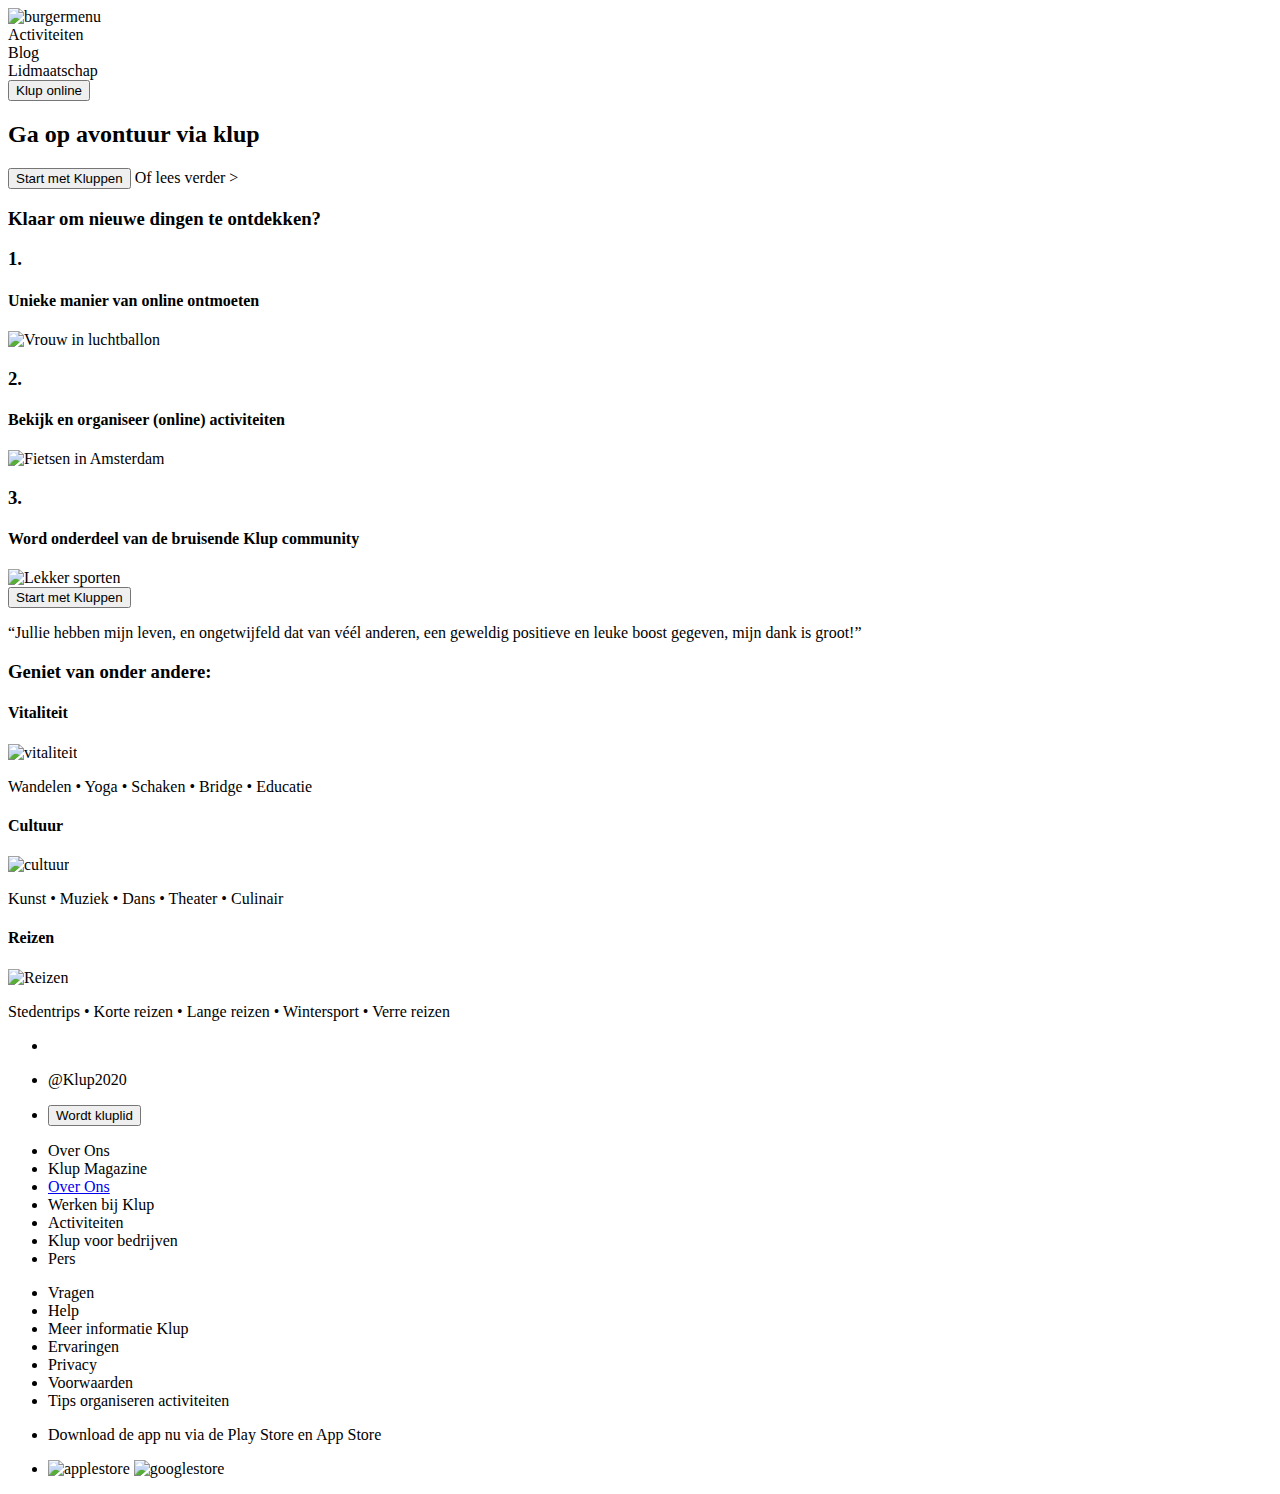
==== index.html @ d998ba24 "Add files via upload" ====
<!doctype html>
<html lang="nl">
	
<head>
	<meta charset="UTF-8">
	<meta name="author" content="Renske Steenbrink">
	<meta name="viewport" content="width=device-width, initial-scale=1">
	
	<title>Klup</title>
	
	<link href="styles/style.css" rel="stylesheet">
     <link href="https://fonts.googleapis.com/css?family=Open+Sans" rel="stylesheet" type="text/css">
</head>

<body class="html"> 

    <!-- NAVIGATIEBALK -->
    <header> 
        <nav>
            <a><img src="images/ICONS/clear-24px.svg" alt="burgermenu"></a>
            <div>
                <li><a> Activiteiten</a></li>
                <li><a> Blog</a></li>
                <li><a> Lidmaatschap</a></li>
            </div>
            <li><a href="aanmelden.html"><button> Klup online</button></a></li>
        </nav>
    </header>

<main>
    <!-- LANDINGS SECTION -->
    <section>
        <h2>Ga op avontuur via klup</h2>
        <button>Start met Kluppen</button>
        <a>Of lees verder ></a>
    </section>

    <!-- ONTDEK SECTION -->
    <section>
        <h3> Klaar om nieuwe dingen te ontdekken? </h3>
        <div>
            <article>
                <h3>1.</h3>
                <h4>Unieke manier van online ontmoeten</h4>
                <img src="images/vrouw%20in%20luchtballon.jpg" alt="Vrouw in luchtballon">
            </article>
            <article>
                <h3>2.</h3>
                <h4>Bekijk en organiseer (online) activiteiten</h4>
                <img src="images/Fietsen%20in%20Amsterdam.jpg" alt="Fietsen in Amsterdam">
            </article>
            <article>
                <h3>3.</h3>
                <h4>Word onderdeel van de bruisende Klup community</h4>
                <img src="images/Lekker%20sporten.jpg" alt="Lekker sporten">
            </article>
        </div>
        <button class="Blauweknop">Start met Kluppen</button>
    </section>
    
    <!-- DE QUOTE SECTION -->
    <section>
        <div> 
         <p>“Jullie hebben mijn leven, en ongetwijfeld dat van véél anderen, een geweldig positieve en leuke boost gegeven, mijn dank is groot!”</p>
        </div>
    </section>  
    
    <!-- WAT BIEDT KLUP SECTION -->
    <section>
        <h3>Geniet van onder andere:</h3>
        <div>
            <article>
                <h4>Vitaliteit</h4>
                <img src="images/Kernwaarden/Vitaliteit.jpg" alt="vitaliteit">
                <p>Wandelen • Yoga • Schaken • Bridge • Educatie</p>
            </article>
            <article>
                <h4>Cultuur</h4>
                <img src="images/Kernwaarden/Cultuur.jpg" alt="cultuur">
                <p>Kunst • Muziek • Dans • Theater • Culinair</p>
            </article>
            <article>
                <h4>Reizen</h4>
                <img src="images/Kernwaarden/Reizen.jpg" alt="Reizen">
                <p>Stedentrips • Korte reizen • Lange reizen • Wintersport • Verre reizen</p>
            </article>
        </div>
    </section>
</main>
    
    <!-- FOOTER -->
    <footer>
        <div>
            <ul>
                <li class="logo">
                </li>
                <li>
                    <p>@Klup2020</p>
                </li>
                <li>
                    <button >Wordt kluplid</button>
                </li>
            </ul>
            <ul>
                <li>
                    <a>Over Ons</a>
                </li>
                <li>
                    <a>Klup Magazine</a>
                </li>
                <li>
                    <a href="overons.html">Over Ons</a>
                </li>
                <li>
                    <a>Werken bij Klup</a>
                </li>
                <li>
                    <a>Activiteiten</a>
                </li>
                <li>
                    <a>Klup voor bedrijven</a>
                </li>
                <li>
                    <a>Pers</a>
                </li>
            </ul>
            <ul>
                <li>
                    <a>Vragen</a>
                </li>
                <li>
                    <a>Help</a>
                </li>
                <li>
                    <a>Meer informatie Klup</a>
                </li>
                <li>
                    <a>Ervaringen</a>
                </li>
                <li>
                    <a>Privacy</a>
                </li>
                <li>
                    <a>Voorwaarden</a>
                </li>
                <li>
                    <a>Tips organiseren activiteiten</a>
                </li>
            </ul>
            <ul>
                <li>
                    <p>Download de app nu via de Play Store en App Store</p>
                </li>
                <li>
                    <img src="images/Footer/apple.svg" alt="applestore">
                    <img src="images/Footer/Google.png" alt="googlestore">
                </li>
            </ul>
        </div>
    </footer>
    <script src="scripts/script.js"></script>
</body>
	
</html>
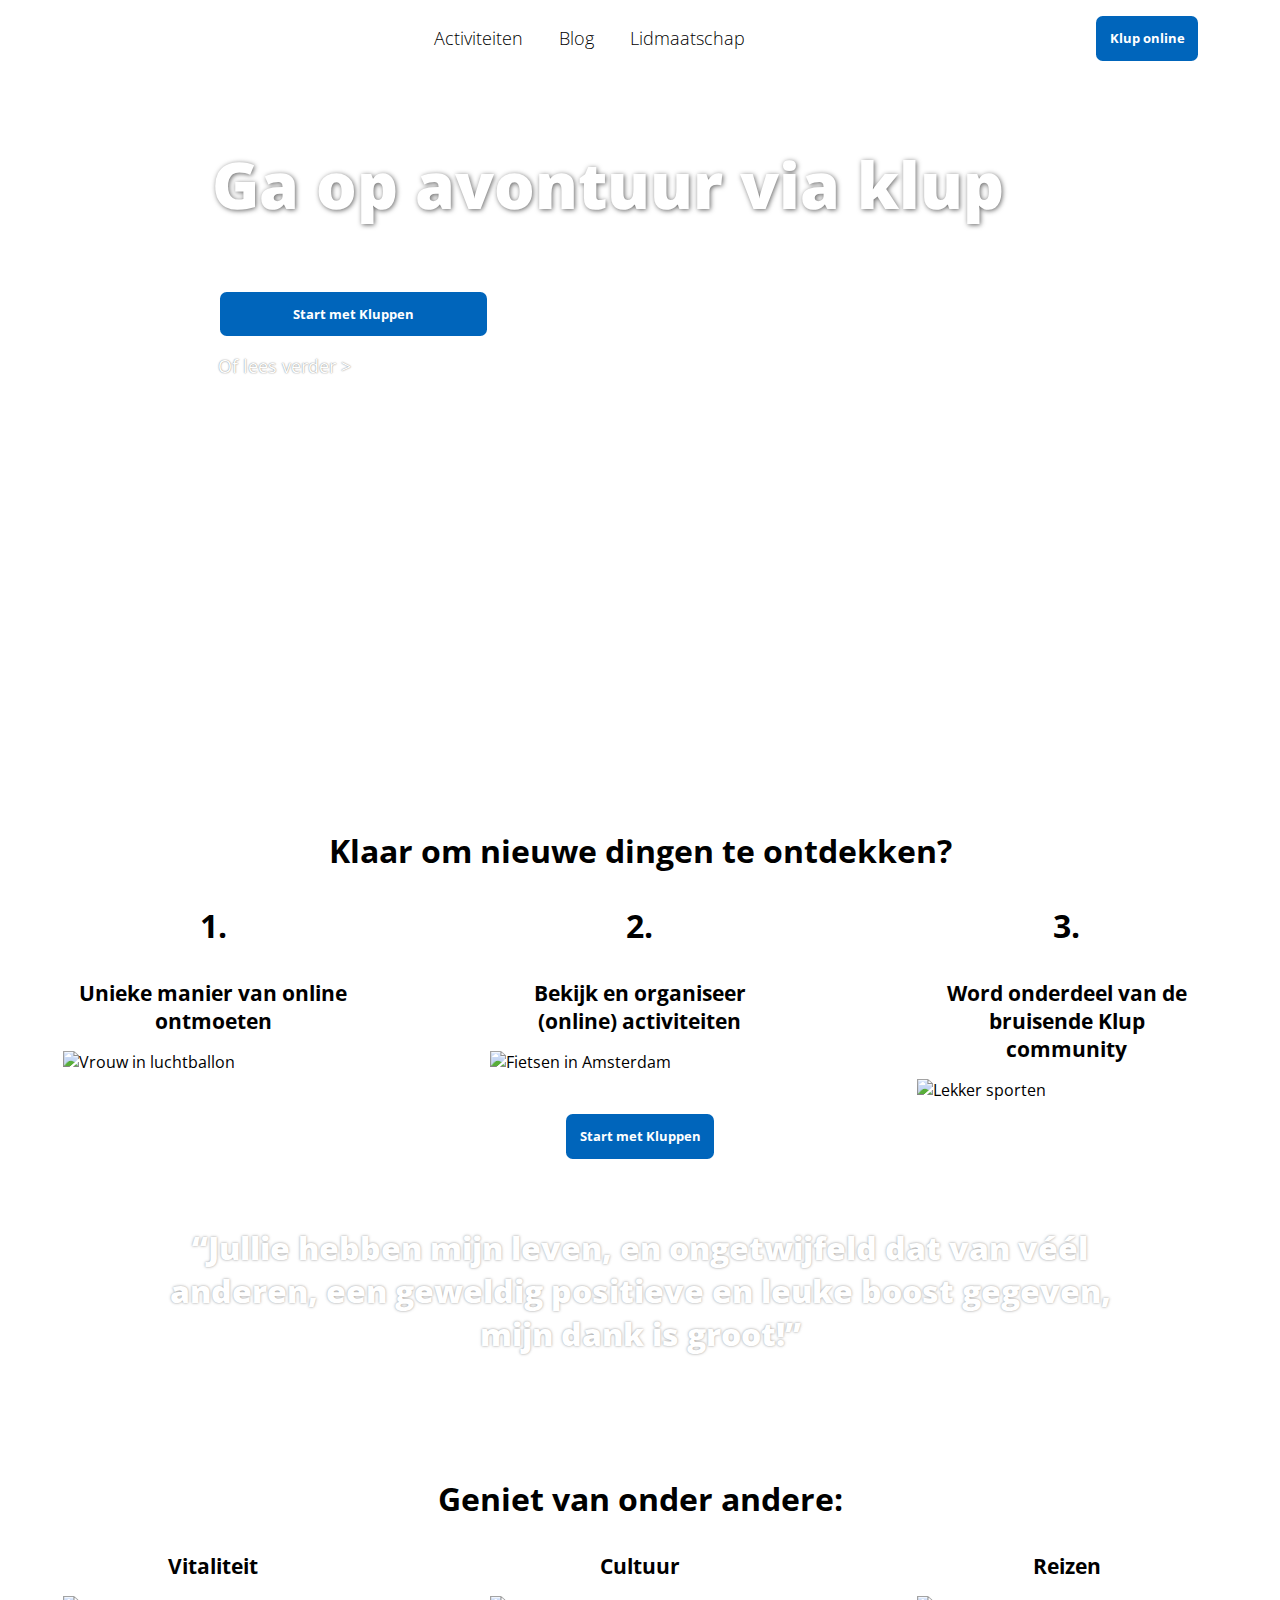
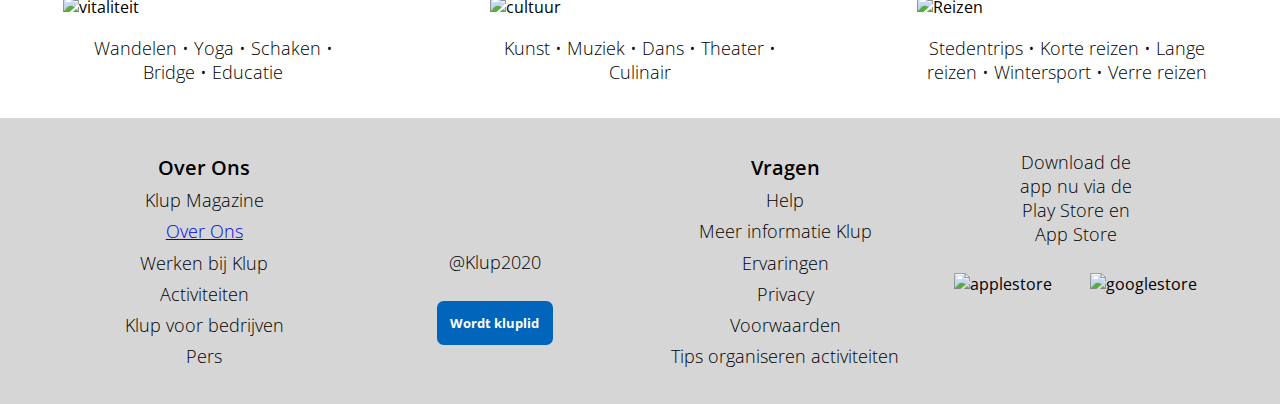
==== commit 13dadf0f: "Add files via upload" ====
--- a/index.html
+++ b/index.html
@@ -17,7 +17,7 @@
     <!-- NAVIGATIEBALK -->
     <header> 
         <nav>
-            <a><img src="images/ICONS/clear-24px.svg" alt="burgermenu"></a>
+            <a href="javascript:void(0)"><img src="images/ICONS/menu-24px.svg" alt="burgermenu"></a>
             <div>
                 <li><a> Activiteiten</a></li>
                 <li><a> Blog</a></li>
--- a/styles/style.css
+++ b/styles/style.css
@@ -0,0 +1,757 @@
+/* CSS Document */
+*, *::after, *::before {
+  box-sizing:border-box; 
+  font-family: -apple-system, BlinkMacSystemFont, 'Segoe UI', Roboto, Oxygen, Ubuntu, Cantarell, 'Open Sans', 'Helvetica Neue', sans-serif;
+}
+
+body {
+  margin: 0 auto;
+}
+
+section {
+  margin: 1rem 0;
+}
+/*******************************/
+/* LAYOUT VAN DE NAVIGATIEBALK */
+/*******************************/
+
+
+
+@media (max-width: 545px) {
+  
+  header nav{
+    position: fixed;
+    top:0 ;
+    width: 100%;
+    text-align: center;
+    transform: translateX(0%); /* dit moet nog -100 worden, maar dan zie ik niets */
+  }
+
+  .showMenu {
+    background-color: #0065bb;
+    position: fixed;
+    top:0 ;
+    width: 100%;
+    height: 100vh;
+    text-align: center;
+  }
+
+  .showMenu li {
+    display: block;
+  }
+
+  header li a {
+    color: white;
+    font-size: 2em;
+    text-transform: uppercase;
+    font-weight: 400;
+  }
+
+  header li {
+    margin: 5em auto;
+    display: none;
+  }
+
+  header button:nth-child(1){
+    background-color: #ffb413;
+    color: #000000;
+    width: 50%;
+    height: 3em;
+    font-size: 0.7em;
+    box-shadow: #181818c0 0.1em 0.1em;
+  }
+
+  header>nav>a {
+    position: absolute;
+    padding: 1em;
+    top: 0;
+    right: 0;
+    width: 4em;
+  }
+
+  header>nav>a:focus {
+    background: none;
+  }
+  
+  header a img {
+    width: 2em;
+  }
+}
+
+@media (min-width: 545px) {
+
+  header nav {
+    display: flex;
+    align-items: center;
+    justify-content: space-between; 
+    max-width: 90%;
+    margin: 1em auto;
+  }
+
+  header nav div {
+    display: flex; /* Zet de navigatie elementen naast elkaar */
+    margin: auto; /* Zorgt ervoor dat er ruimte om deze elementen komt, waardoor de blauwe button naar rechts verschuift */
+  }
+  
+  header nav li {
+    position: relative; 
+    font-size: 1em;
+    font-weight: 500;
+  }
+
+  header nav img {
+    display: none;
+  }
+
+  header button {
+    background-color: #0065bb;
+    padding: 1.1em;
+    border-radius: .5em;
+    border: none;
+    padding: 1em;
+
+    color: white;
+    font-weight: 700;
+    text-align: center;
+    text-decoration: none;
+  }
+}
+
+/**********************/
+/* LAYOUT VAN BUTTONS */
+/**********************/
+.html button {
+  background-color: #0065bb;
+  padding: 1.1em;
+  border-radius: .5em;
+  border: none;
+  padding: 1em;
+
+  color: white;
+  font-weight: 700;
+  text-align: center;
+  text-decoration: none;
+}
+
+.overOns button {
+  margin-left: 10vw;
+  background-color: transparent;
+  padding: 1.1em;
+  border-radius: .5em;
+  border: .2em solid #0065bb;
+
+  color: #0065bb;
+  font-weight: 700;
+  text-align: center;
+  text-decoration: none;
+}
+
+
+.html section article {
+  width: 100vw;
+}
+
+@keyframes buttons {
+  0% {
+    transform: scale(1);
+  }
+  
+  100% {
+    transform: scale(1.05);
+    background: #ffb413;
+  }
+}
+button:hover { 
+  animation-name:buttons;
+  animation-duration: 0.5s;
+  animation-direction: alternate;
+  animation-fill-mode: forwards;
+}
+/*****************/
+/* ALGEMENE TEXT */
+/*****************/
+
+h2 {
+  font-size: 3em;
+  font-weight: 900;
+}
+
+h3 {
+  font-size: 2em;
+  font-weight: 700;
+  padding: 2rem;
+  margin: 0;
+  text-align: center;
+}
+
+h4 {
+  font-size: 1.3em;
+  font-weight: 700;
+  padding: .5rem; /* Gebruik hier rem i.p.v. em. https://css-tricks.com/confused-rem-em/. Rem is overal hetzelfde, em niet. Waardoor de namen van de teamleden niet goed aligned waren */
+
+}
+
+h5 {
+  font-size: 1em;
+  font-weight: 600;
+  padding: 1rem;
+
+}
+
+p {
+  font-size: 18px;
+  font-weight: 300;
+  Padding: 1em;
+  }
+
+a {
+    font-size: 18px;
+    font-weight: 300;
+    padding: 1em;
+}
+
+li {
+  list-style: none;
+}
+
+/******************/
+/*Toegankelijkheid*/
+/******************/
+
+a:hover {
+  font-weight: 900;
+}
+
+a:focus {
+  background-color: #ffd16d;
+  text-decoration: underline;
+}
+
+a:visited {
+  color: #ffb413;
+}
+
+a:active {
+  color: crimson;
+  text-decoration: underline;
+}
+/********************/
+/* LANDINGS SECTION */
+/********************/
+
+.html section:first-of-type {
+  background-image: url("../images/IndeBallon.png");
+  background-size: cover;
+  height: 80vh;
+  width: 100%; 
+  padding-left: 20px; 
+  background-position: center;
+  background-repeat: no-repeat;
+  height: 80vh;
+}
+.html section:nth-child(1) {
+  display: flex;
+  flex-direction: column;
+}
+
+.html h2:first-of-type {
+  color: white;
+  text-shadow: .009em .009em .08em #666666;
+  margin: 0 1em;
+  margin-top: 1em;
+}
+
+button:nth-child(2){
+  max-width: 20em;
+  margin: 01em 3em;
+}
+
+section a:first-of-type {
+  padding: 1em;
+  color: white;
+  font-weight: 400;
+  text-shadow: .009em .009em .08em #666666;
+}
+
+@media (min-width: 415px) {
+  .html section:nth-child(1) h2 {
+    font-size: 4em;
+    margin: 0 1em;
+    margin-top: 1em;
+  } 
+
+  .html section:nth-child(1) button {
+    margin: 1em 5em;
+  }
+  .html section:nth-child(1) a {
+    margin: 0 3em;
+  }
+}
+@media (min-width: 1080px) {
+  .html section:nth-child(1) h2 {
+    font-size: 4em;
+    padding: 1em;
+    margin: 0 2em;
+  } 
+  .html section:nth-child(1) button {
+    margin: 0 15em;
+  }
+  .html section:nth-child(1) a {
+    margin: 0 10em;
+  }
+}
+/***********************************/
+/* ONTDEK + WAT BIEDT KLUP SECTION */
+/***********************************/
+
+.html section div {
+  display: flex;
+  justify-content: space-around;
+  flex-wrap: wrap;
+}
+
+.html article img {
+  margin: auto;
+  display: flex;
+  width: 100%;
+}
+
+.html section article {
+  Width: 90%;
+}
+
+section div article h4,h3,p {
+  text-align: center;
+  margin: 0;
+  padding: 1rem;
+}
+
+.html button:nth-child(3) {
+  display: block; 
+  margin: 1em/*Boven en onder 1em*/ auto/*links en rechts evenveel, dus in het midden*/;
+}
+
+/*Boven mobiel*/
+@media (min-width: 600px){
+  .html article {
+    max-width: 200px;
+  }
+
+  .html section:nth-child(4) p {
+    width: 100%;
+    text-align: center;
+  }
+}
+
+@media (min-width: 900px){
+  .html article {
+    max-width: 300px;
+  }
+}
+
+  .html section article {
+    width: 100vw;
+  }
+ 
+  @keyframes ontdek {
+    0% {
+      transform: scale(1);
+    }
+    
+    100% {
+      transform: scale(1.1);
+      
+    }
+  }
+  .html article:hover { 
+    animation-name: ontdek;
+    animation-duration: 1s;
+    animation-direction: alternate;
+    animation-iteration-count: 2;
+  }
+
+
+
+
+/*****************/
+/* QUOTE SECTION */
+/*****************/
+
+.html section:nth-child(3) { 
+  background-image: url("../images/Ebikes.JPG");
+  background-size: cover;
+  height: 30vh;
+  background-position: center;
+  opacity: .7;
+} 
+
+.html section:nth-child(3) p{
+    text-align: center;
+    color: #ffffff;
+    text-shadow: .009em .009em .08em #666666;
+    font-size: 1em;
+    font-weight: 800;
+    margin: 2em auto;
+    
+}
+
+@media (min-width: 415px) {
+  .html section:nth-child(3) p{
+    text-align: center;
+    color: #ffffff;
+    text-shadow: .009em .009em .08em #666666;
+    font-size: 2em;
+    font-weight: 800;
+    width: 80%;
+    margin: 1.1em auto;  
+  } 
+}
+/* -----------------------------*/
+/*HIER BEGINT DE OVER ONS PAGINA*/
+/*------------------------------*/
+
+/*************************/
+/* WIJ ZIJN KLUP SECTION */
+/*************************/
+
+.overOns section:nth-child(1) {
+  background-image: url(https://kluppen.nl/wp-content/uploads/2020/09/Klup-Team-Over-Ons.png.jpg);
+  background-size: cover;
+  background-position: center;
+  height: 70vh;
+}
+
+.overOns section:nth-child(1) h2 {
+  color: #ffffff;
+  font-size: 3em;
+  padding: 1em;
+  margin: auto 1em
+}
+
+.overOns section:nth-child(1) button  {
+  border: .2em solid #ffffff;
+  color: white;
+  margin: auto 7em;
+}
+
+@media (min-width: 415px) {
+  .overOns section:nth-child(1) h2 {
+    font-size: 4em;
+    margin: auto 1em;
+  } 
+
+  .overOns section:nth-child(1) button  {
+    margin: auto 10em;
+  }
+}
+@media (min-width: 1080px) {
+  .overOns section:nth-child(1) h2 {
+    font-size: 5em;
+    padding: 1em;
+    margin: auto 2em;
+  } 
+
+  .overOns section:nth-child(1) button {
+    margin: auto 18em;
+  }
+}
+
+
+
+/***********************/
+/* KLUPVERHAAL SECTION */
+/***********************/
+
+@media (min-width: 415px) {
+  .overOns section:nth-child(2) {
+    display: flex;
+    flex-direction: column;
+    flex-wrap: wrap;
+  } 
+}
+
+@media (min-width: 850px) {
+  .overOns section:nth-child(2) {
+    max-width: 70%;
+    margin: 4em auto;
+  }
+}
+/******************************/
+/* MAGAZINE&VERBINDEN SECTION */
+/******************************/
+.overOns section:nth-child(3) article {
+  text-align: center;
+  margin: 0;
+}
+.overOns section:nth-child(3) article h4,p {
+  margin: 0.1em auto;
+  padding: .5em;
+}
+.overOns section:nth-child(3) img {
+  max-width: 100%;
+  height: 300px;
+  object-fit: cover;
+}
+
+@media (min-width: 415px) {
+  .overOns section:nth-child(3) {
+    display: flex;
+    max-width: 90%;
+    margin: 2em auto;
+  }
+  .overOns section:nth-child(3) article {
+    margin: auto 1em;
+  }
+  /* hier moet de img nog dezelfde grote worden, hoe doe je dat? */ 
+}
+
+@media (min-width: 1080px) {
+  .overOns section:nth-child(3) {
+    max-width: 80%;
+    margin: 4em auto;
+  }
+  .overOns section:nth-child(3) article p {
+    width: 100%;
+  }
+}
+/*****************/
+/* SOCIALE DROOM */
+/*****************/
+
+.overOns main div{
+  background-color: #ffb413;
+  padding: 4em;
+}
+
+.overOns div h3 {
+  text-align: center;
+}
+
+.overOns div button {
+  display: block;
+  margin: auto;
+  border: .2em solid #000000;
+  color: black;
+}
+
+/*********************/
+/* TEAMLEDEN SECTION */
+/*********************/
+.overOns section:nth-child(5) article{
+  text-align: center;
+  margin: 1em auto;
+  width: 90%;
+}
+.overOns section:nth-child(5) img {
+  border-radius: 50%;
+  }
+.overOns section:nth-child(5) h4,h5 {
+  margin: 0
+}
+
+@media (min-width: 580px) {
+  .overOns section:nth-child(5) {
+    display: grid;
+    width: 90%;
+    margin: 0 auto;
+    grid-template-columns: repeat(2, 1fr);
+    grid-gap: 20px;
+  }
+}
+
+@media (min-width: 1080px) {
+  .overOns section:nth-child(5) {
+    width: 80%;
+  }
+  .overOns section:nth-child(5) article p {
+    width: 100%;
+  }
+}
+
+/***********/
+/*AANMELDEN*/
+/***********/
+.aanmelden {
+  display:flex;
+  background-image: url('../images/Ebikes.JPG');
+  background-size: cover;
+  background-repeat: no-repeat;
+  height: 100vh;
+  background-position: center;
+
+  text-align: center;
+}
+
+.aanmelden form {
+  margin: auto;
+  max-width: 80%;
+  background-color: RGB(0, 101, 184, 0.8);
+  padding: 1em;
+  border-radius: .5em;
+}
+
+@media (min-width: 690px) {
+  .aanmelden form {
+  max-width: 50%;
+  }
+}
+
+.aanmelden h2, label {
+  color: white;
+  margin: 0.1em auto;
+  max-width: 90%;
+}
+
+.aanmelden p {
+  color: white; /* moest los, anders wat de footer ook ineens wit*/
+}
+
+.aanmelden input {
+  border-radius: .5em;
+  border-style: none;
+  height: 3.5em;
+  width: 90%;
+  margin: .5em;
+  padding: 1em;
+}
+
+input[type="password"] { 
+  background-image: url('../images/Aanmelden/visibility_off-24px.svg');
+  background-repeat: no-repeat;
+  background-size: 1.25em auto;
+  background-position: 90% center;
+}
+
+.aanmelden input:last-of-type {
+  width: 50%;
+  margin:2em;
+  height: 4em;
+  background-color: #ffb413;
+  font-weight: 700;
+}
+
+@media (min-width: 1080px) {
+  .aanmelden input {
+    width: 60%;
+    padding: 1em;
+  }
+  .aanmelden h2, p, label{
+    width: 60%;
+    margin: 0.5em auto;
+  }
+}
+
+/* TOEGANKELIJKHEID OP AANMELDEN.HTML */
+
+input:hover {
+  background-color: #ffd16d;
+}
+
+input:focus {
+  background-color: white;
+  caret-color: crimson;
+}
+/******************/
+/* FOOTER SECTION */
+/******************/
+
+footer {
+  background-color: #d6d6d6;
+  padding-top: 1em; padding-bottom: 1em;
+}
+
+/* waarom is hij er wel op tablet en desktop, maar niet op mobiel. 
+waarom is uberhaupt mijn hele footer stom aan het doen op mobiel*/
+.logo {
+  background-image:url("../images/Footer/Klup_Logo_Tekst_Vierkant.png");
+  background-size: cover;
+  height: 100px;
+  width: 100px;
+  margin: 0 auto;
+}
+
+footer div ul {
+  display: flex;
+  flex-direction: column;
+  padding-left: 0;
+}
+
+footer div ul li p:first-child {
+  margin: 0;
+  padding-top: 0;
+}
+
+footer button {
+  background-color: #0065bb;
+  padding: 1.1em;
+  border-radius: .5em;
+  border: none;
+
+  color: white;
+  font-weight: 700;
+  text-align: center;
+  text-decoration: none;
+}
+
+footer div ul li {
+  display: flex;
+  justify-content: space-around;
+  flex-wrap: wrap;
+  
+}
+
+footer div ul li:nth-child(1) a{ 
+  font-weight: 600;
+  font-size: 20px;
+}
+
+footer div ul li a {
+  padding: .2em;
+}
+
+footer div ul li p {
+  padding: 1.5em;
+  text-align: center;
+
+}
+
+footer ul {
+  background-color: bebebe;
+}
+
+/* Tablet */
+@media (min-width: 415px) {
+  footer div {
+    display: grid;
+    margin: 0 auto;
+    grid-template-columns: 1fr 1fr 1fr;
+    grid-gap: 10px;
+  }
+  /* Even wat volgordes veranderen want dat is mooier*/
+  footer div ul:nth-child(1) { 
+    order: 2;
+  }
+  footer div ul:nth-child(2) { 
+    order: 1;
+  }
+  footer div ul:nth-child(3) { 
+    order: 3;
+  }
+  footer div ul:nth-child(4) { 
+    order: 4;
+    grid-column: span 3;
+  }
+}
+
+/* LAPTOP */
+@media (min-width: 1080px) {
+  footer div{
+    display: grid;
+    width: 90%;
+    grid-template-columns: 1fr 1fr 1fr 1fr; /* normaal stond hier nog 1fr*/
+    grid-gap: 10px;
+  }
+  footer div ul:nth-child(4) {
+    grid-column: auto;
+  }
+}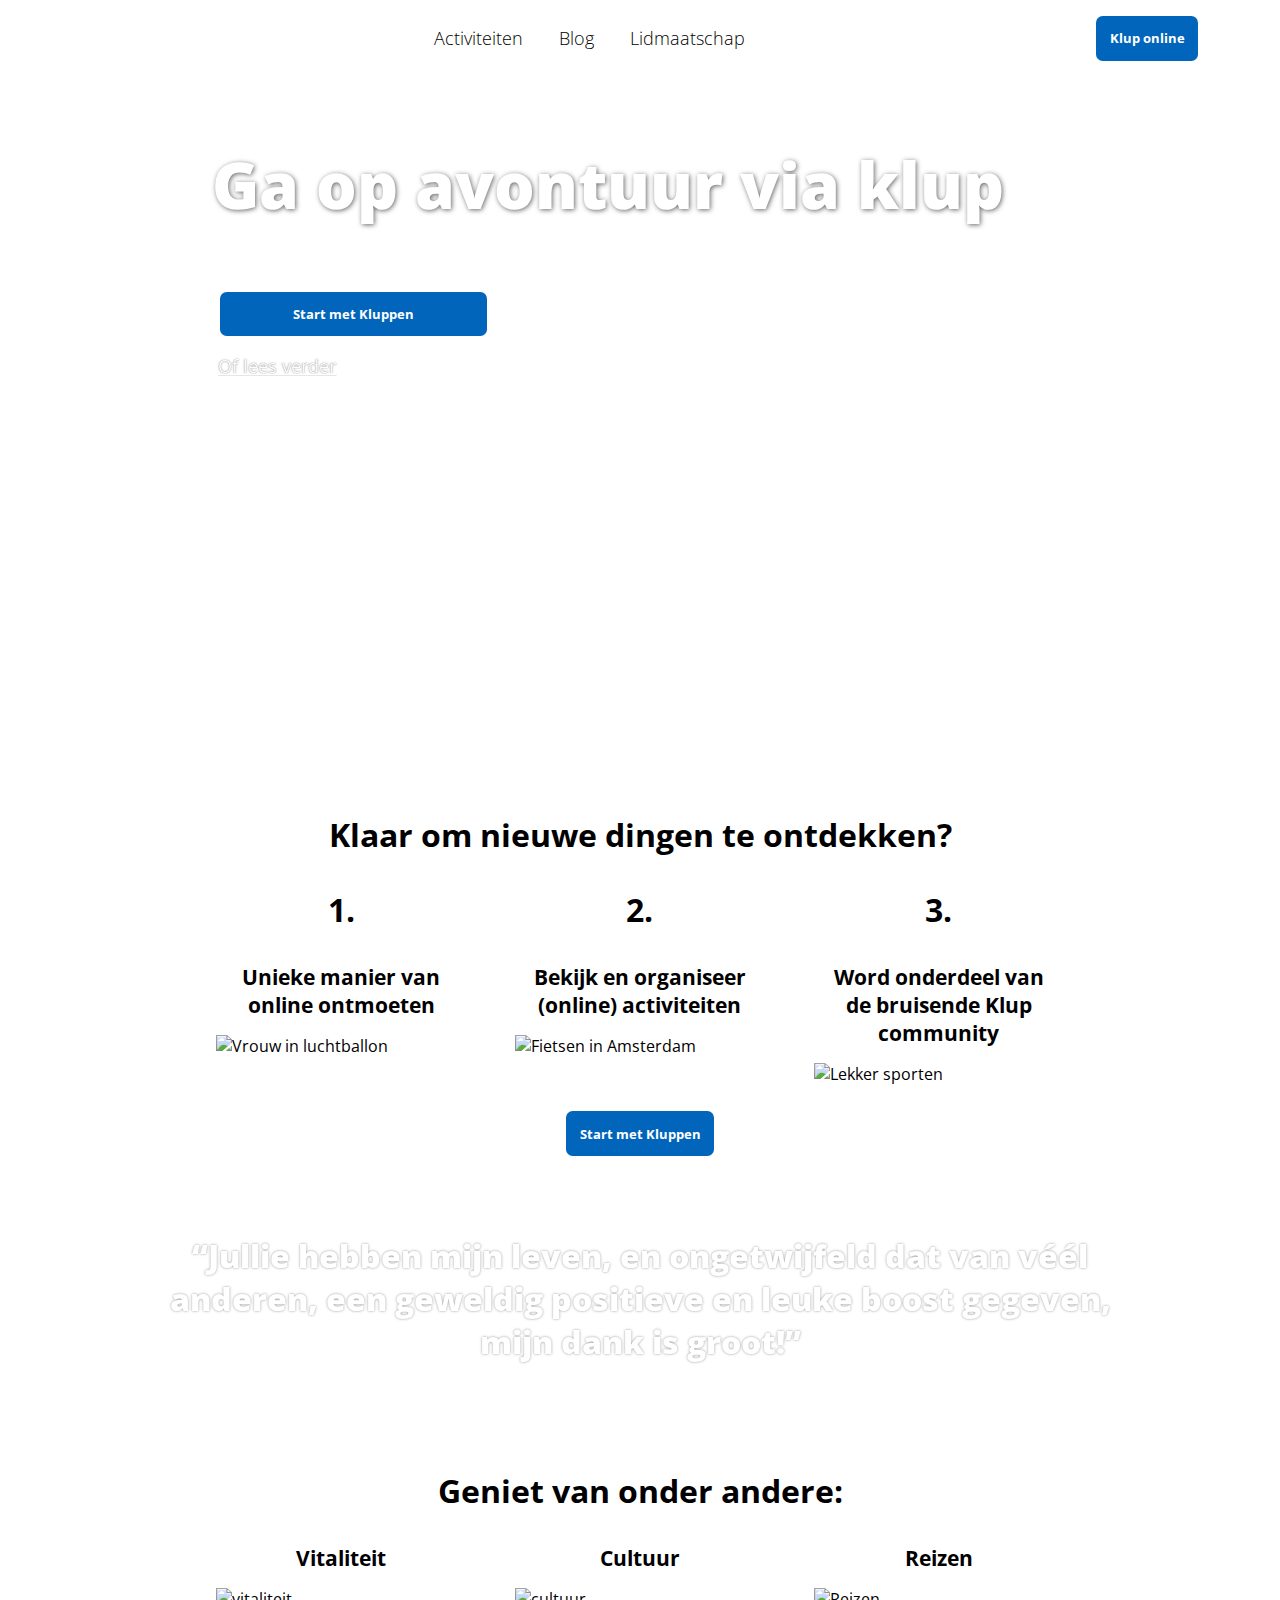
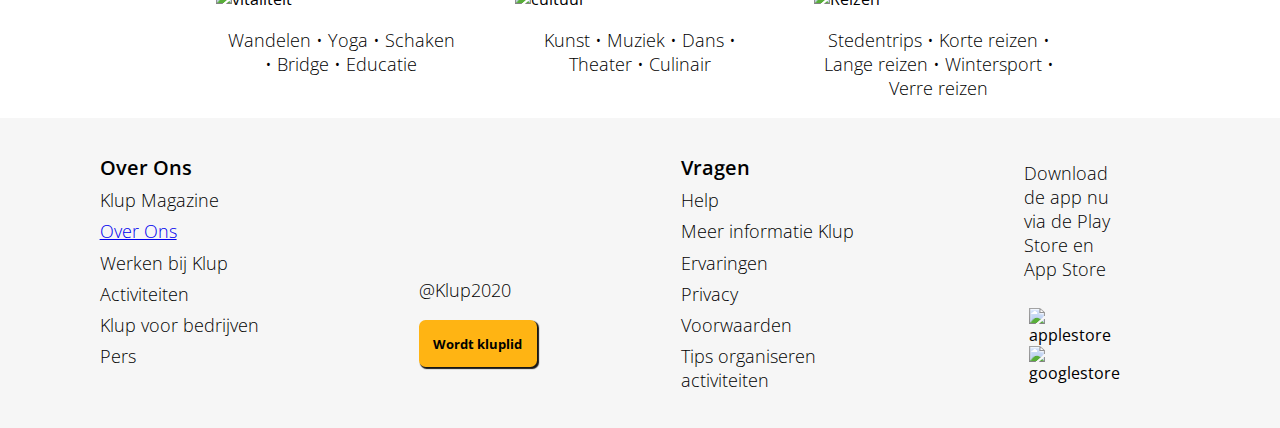
==== commit 5b8fa162: "Add files via upload" ====
--- a/index.html
+++ b/index.html
@@ -32,11 +32,11 @@
     <section>
         <h2>Ga op avontuur via klup</h2>
         <button>Start met Kluppen</button>
-        <a>Of lees verder ></a>
+        <a href="#naarSectie2">Of lees verder</a>
     </section>
 
     <!-- ONTDEK SECTION -->
-    <section>
+    <section id="naarSectie2">
         <h3> Klaar om nieuwe dingen te ontdekken? </h3>
         <div>
             <article>
--- a/styles/style.css
+++ b/styles/style.css
@@ -8,9 +8,7 @@
   margin: 0 auto;
 }
 
-section {
-  margin: 1rem 0;
-}
+
 /*******************************/
 /* LAYOUT VAN DE NAVIGATIEBALK */
 /*******************************/
@@ -55,7 +53,6 @@
   header button:nth-child(1){
     background-color: #ffb413;
     color: #000000;
-    width: 50%;
     height: 3em;
     font-size: 0.7em;
     box-shadow: #181818c0 0.1em 0.1em;
@@ -131,6 +128,7 @@
   font-weight: 700;
   text-align: center;
   text-decoration: none;
+  cursor: pointer;
 }
 
 .overOns button {
@@ -144,12 +142,9 @@
   font-weight: 700;
   text-align: center;
   text-decoration: none;
-}
-
-
-.html section article {
-  width: 100vw;
-}
+  cursor: pointer;
+}
+
 
 @keyframes buttons {
   0% {
@@ -159,6 +154,7 @@
   100% {
     transform: scale(1.05);
     background: #ffb413;
+    color: #000000;
   }
 }
 button:hover { 
@@ -239,7 +235,7 @@
 /* LANDINGS SECTION */
 /********************/
 
-.html section:first-of-type {
+.html section:nth-child(1) {
   background-image: url("../images/IndeBallon.png");
   background-size: cover;
   height: 80vh;
@@ -303,7 +299,9 @@
 /***********************************/
 /* ONTDEK + WAT BIEDT KLUP SECTION */
 /***********************************/
-
+.html section:nth-child(2),section:nth-child(4) {
+  margin: 2em;
+}
 .html section div {
   display: flex;
   justify-content: space-around;
@@ -328,7 +326,13 @@
 
 .html button:nth-child(3) {
   display: block; 
-  margin: 1em/*Boven en onder 1em*/ auto/*links en rechts evenveel, dus in het midden*/;
+  margin: 2em/*Boven en onder 1em*/ auto/*links en rechts evenveel, dus in het midden*/;
+}
+
+@media (max-width: 599px) {
+  .html article {
+    max-width: 80%;
+  }
 }
 
 /*Boven mobiel*/
@@ -345,13 +349,19 @@
 
 @media (min-width: 900px){
   .html article {
-    max-width: 300px;
-  }
-}
-
+    max-width: 250px;
+  }
   .html section article {
     width: 100vw;
   }
+}
+@media (min-width: 1150px){
+  .html section:nth-child(2),section:nth-child(4) {
+    max-width: 70%;
+    margin: auto;
+  }
+}
+  
  
   @keyframes ontdek {
     0% {
@@ -400,11 +410,17 @@
     text-align: center;
     color: #ffffff;
     text-shadow: .009em .009em .08em #666666;
-    font-size: 2em;
+    font-size: 1.5em;
     font-weight: 800;
     width: 80%;
     margin: 1.1em auto;  
   } 
+}
+
+@media (min-width: 910px) {
+  .html section:nth-child(3) p {
+    font-size: 2em;
+  }
 }
 /* -----------------------------*/
 /*HIER BEGINT DE OVER ONS PAGINA*/
@@ -425,13 +441,14 @@
   color: #ffffff;
   font-size: 3em;
   padding: 1em;
-  margin: auto 1em
+  margin: auto;
+  text-shadow: .009em .009em .08em #161616;
 }
 
 .overOns section:nth-child(1) button  {
   border: .2em solid #ffffff;
   color: white;
-  margin: auto 7em;
+  box-shadow: .09em .09em .08em #161616;
 }
 
 @media (min-width: 415px) {
@@ -476,12 +493,23 @@
     margin: 4em auto;
   }
 }
+
+@media (min-width: 1080px) {
+  .overOns section:nth-child(2) {
+    max-width: 90%;
+  }
+}
 /******************************/
 /* MAGAZINE&VERBINDEN SECTION */
 /******************************/
+.overOns section:nth-child(3) {
+  display: flex;
+  flex-direction: column;
+  width: 90%;
+  margin: 0 auto;
+}
 .overOns section:nth-child(3) article {
   text-align: center;
-  margin: 0;
 }
 .overOns section:nth-child(3) article h4,p {
   margin: 0.1em auto;
@@ -495,14 +523,23 @@
 
 @media (min-width: 415px) {
   .overOns section:nth-child(3) {
-    display: flex;
     max-width: 90%;
     margin: 2em auto;
   }
   .overOns section:nth-child(3) article {
-    margin: auto 1em;
-  }
-  /* hier moet de img nog dezelfde grote worden, hoe doe je dat? */ 
+    margin: 1em auto;
+
+  }
+}
+@media (min-width: 580px) {
+  .overOns section:nth-child(3) {
+    display: flex;
+    flex-direction: row;
+  }
+
+  .overOns section:nth-child(3) article {
+    margin: 1em auto;
+  }
 }
 
 @media (min-width: 1080px) {
@@ -656,12 +693,10 @@
 /******************/
 
 footer {
-  background-color: #d6d6d6;
+  background-color: #f6f6f6;
   padding-top: 1em; padding-bottom: 1em;
 }
 
-/* waarom is hij er wel op tablet en desktop, maar niet op mobiel. 
-waarom is uberhaupt mijn hele footer stom aan het doen op mobiel*/
 .logo {
   background-image:url("../images/Footer/Klup_Logo_Tekst_Vierkant.png");
   background-size: cover;
@@ -681,16 +716,18 @@
   padding-top: 0;
 }
 
-footer button {
-  background-color: #0065bb;
+.html footer button {
+  background-color: #ffb413;
+  color: #000000;
   padding: 1.1em;
-  border-radius: .5em;
   border: none;
-
-  color: white;
-  font-weight: 700;
-  text-align: center;
-  text-decoration: none;
+  box-shadow: .09em .09em .08em #161616;
+}
+
+.overOns footer button {
+  background-color: #ffb413;
+  border: none;
+  
 }
 
 footer div ul li {
@@ -720,7 +757,7 @@
 }
 
 /* Tablet */
-@media (min-width: 415px) {
+@media (min-width: 575px) {
   footer div {
     display: grid;
     margin: 0 auto;
@@ -741,6 +778,35 @@
     order: 4;
     grid-column: span 3;
   }
+
+  /* Het blokje met logo en knop centreren*/
+  footer div ul li{
+    justify-content: flex-start;
+    margin-left: 2em;
+    max-width: 80%;
+  }
+  footer div ul:nth-child(1) {
+    display: block;
+    margin: auto;
+    margin-left: 2em;
+  }
+  footer div ul:nth-child(1) li:nth-child(1) {
+    margin-left: 2.5em;
+  }
+  footer div ul:nth-child(1) p{
+    padding: 1em 0;
+  }
+
+  footer ul:nth-child(4) {
+    max-width: 70%;
+    display: flex;
+    align-items: center;
+    margin: auto;
+  }
+  footer ul:nth-child(4) li {
+    margin-left: 0;
+  }
+
 }
 
 /* LAPTOP */
@@ -748,10 +814,18 @@
   footer div{
     display: grid;
     width: 90%;
-    grid-template-columns: 1fr 1fr 1fr 1fr; /* normaal stond hier nog 1fr*/
+    grid-template-columns: 1fr 1fr 1fr 1fr;
     grid-gap: 10px;
   }
+
   footer div ul:nth-child(4) {
     grid-column: auto;
   }
+  footer ul:nth-child(4) p {
+    width: 100%;
+    text-align: left;
+  }
+  Footer ul:nth-child(4) img {
+    margin: 0 2em;
+  }
 }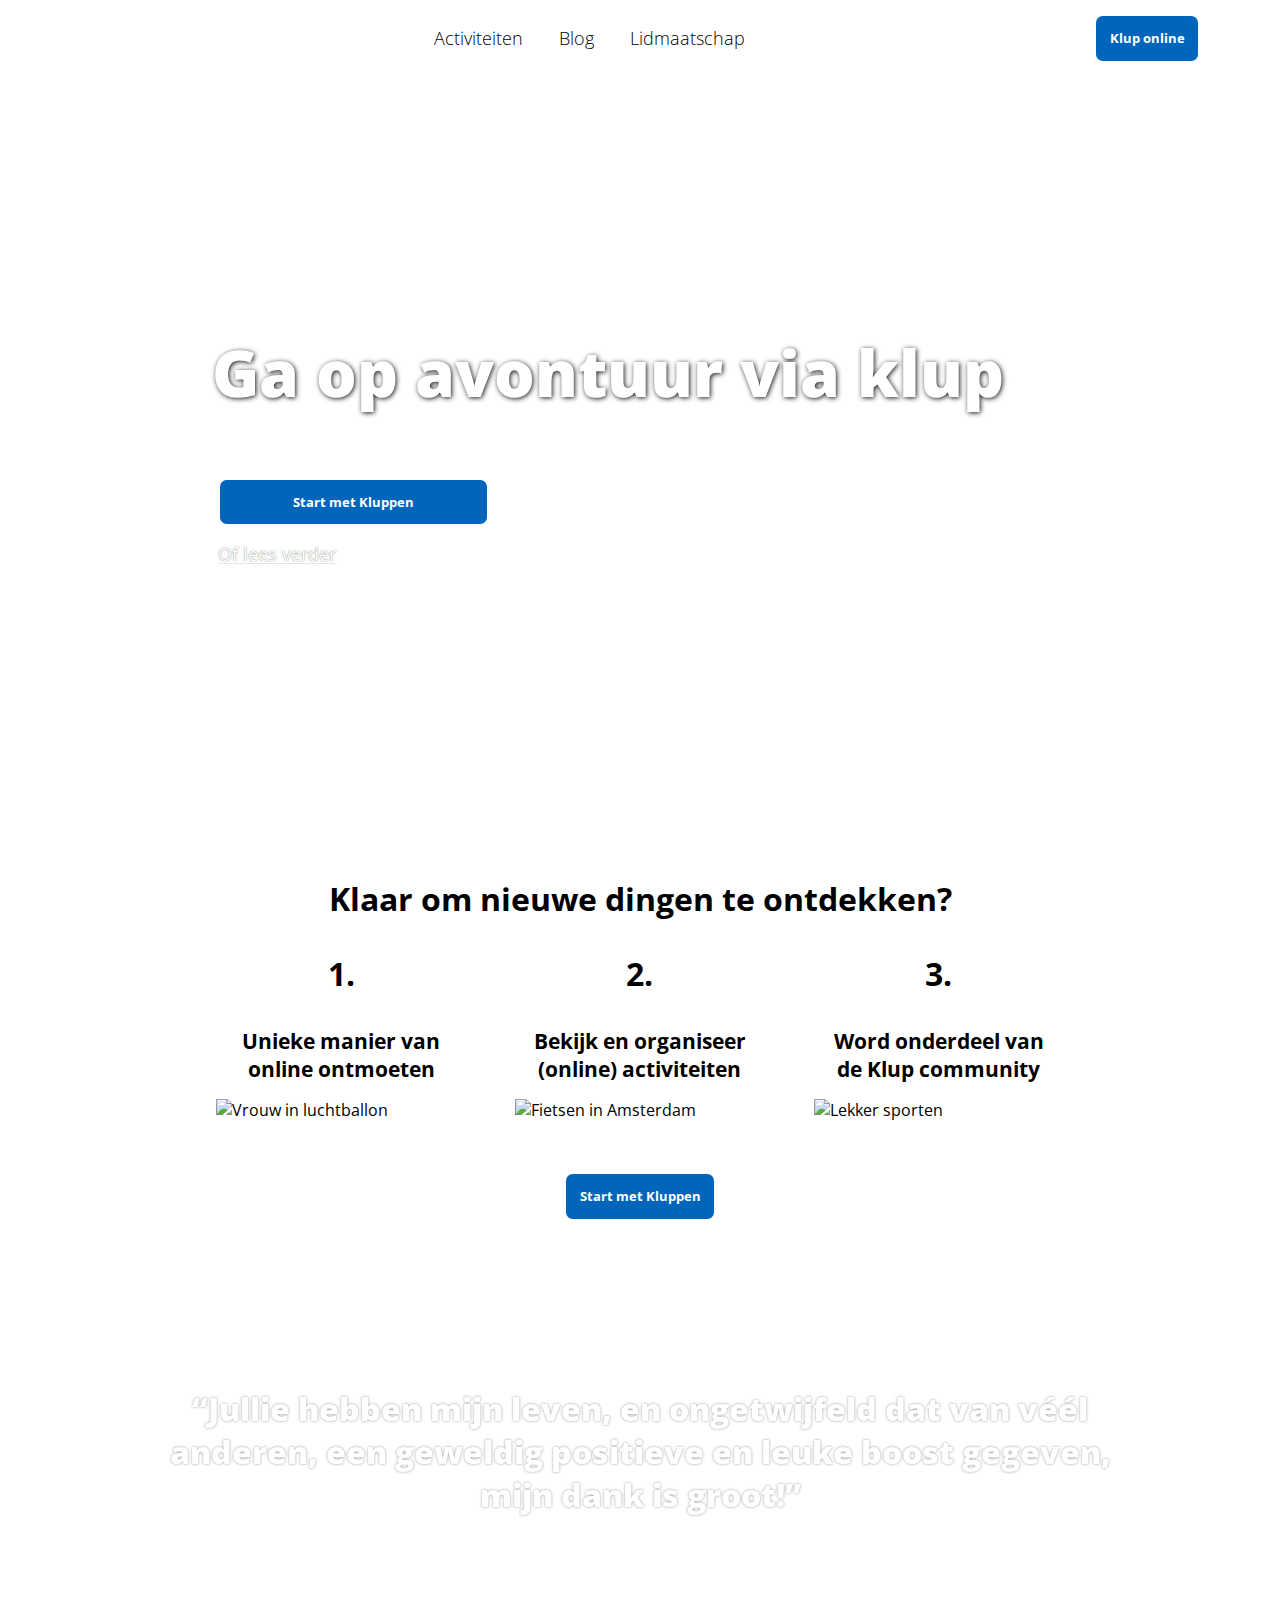
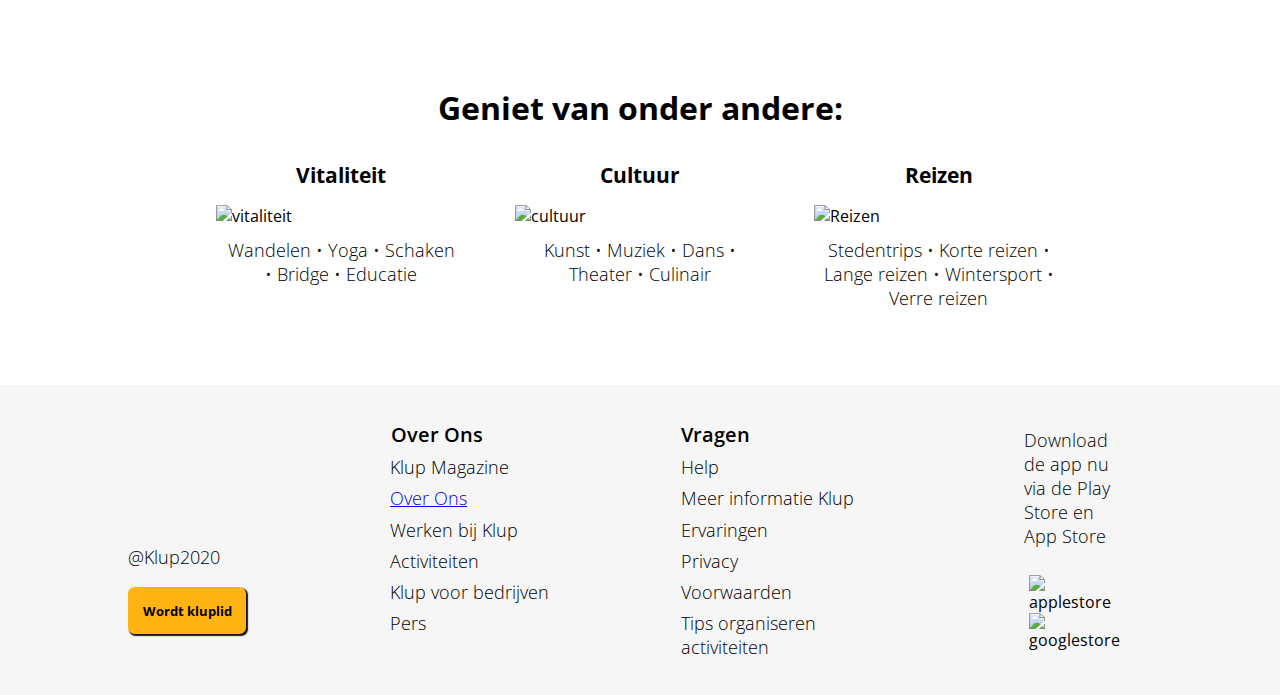
==== commit a91412a7: "Add files via upload" ====
--- a/index.html
+++ b/index.html
@@ -51,7 +51,7 @@
             </article>
             <article>
                 <h3>3.</h3>
-                <h4>Word onderdeel van de bruisende Klup community</h4>
+                <h4>Word onderdeel van de Klup community</h4>
                 <img src="images/Lekker%20sporten.jpg" alt="Lekker sporten">
             </article>
         </div>
--- a/styles/style.css
+++ b/styles/style.css
@@ -117,7 +117,7 @@
 /**********************/
 /* LAYOUT VAN BUTTONS */
 /**********************/
-.html button {
+button {
   background-color: #0065bb;
   padding: 1.1em;
   border-radius: .5em;
@@ -125,20 +125,6 @@
   padding: 1em;
 
   color: white;
-  font-weight: 700;
-  text-align: center;
-  text-decoration: none;
-  cursor: pointer;
-}
-
-.overOns button {
-  margin-left: 10vw;
-  background-color: transparent;
-  padding: 1.1em;
-  border-radius: .5em;
-  border: .2em solid #0065bb;
-
-  color: #0065bb;
   font-weight: 700;
   text-align: center;
   text-decoration: none;
@@ -189,15 +175,16 @@
 
 h5 {
   font-size: 1em;
-  font-weight: 600;
-  padding: 1rem;
+  font-weight: 300;
+  padding: 0.1rem;
+  text-transform: uppercase;
 
 }
 
 p {
   font-size: 18px;
   font-weight: 300;
-  Padding: 1em;
+  Padding: 1rem;
   }
 
 a {
@@ -251,56 +238,58 @@
 }
 
 .html h2:first-of-type {
-  color: white;
-  text-shadow: .009em .009em .08em #666666;
-  margin: 0 1em;
-  margin-top: 1em;
+  color: #ffffff;
+  font-size: 3em;
+  margin: 1em 0.7em;
+  margin-top: 40%;
+  text-shadow: .009em .009em .08em #161616;
 }
 
 button:nth-child(2){
   max-width: 20em;
-  margin: 01em 3em;
+  margin: 0 2em;
 }
 
 section a:first-of-type {
-  padding: 1em;
+  padding: 2em;
   color: white;
   font-weight: 400;
   text-shadow: .009em .009em .08em #666666;
 }
 
-@media (min-width: 415px) {
+@media (min-width: 545px) {
   .html section:nth-child(1) h2 {
     font-size: 4em;
-    margin: 0 1em;
-    margin-top: 1em;
+    margin: 1em 0.5em;
+    margin-top: 20%;
   } 
-
   .html section:nth-child(1) button {
-    margin: 1em 5em;
-  }
-  .html section:nth-child(1) a {
-    margin: 0 3em;
+    margin: 0 2em;
+  }
+  .html section:nth-child(1) > a {
+    padding: 1.7em;
   }
 }
 @media (min-width: 1080px) {
   .html section:nth-child(1) h2 {
     font-size: 4em;
-    padding: 1em;
-    margin: 0 2em;
+    margin: 1em 3em;
+    margin-top: 20%;
   } 
   .html section:nth-child(1) button {
     margin: 0 15em;
   }
-  .html section:nth-child(1) a {
-    margin: 0 10em;
+  .html section:nth-child(1) > a {
+    padding: 1em 11em;
   }
 }
 /***********************************/
 /* ONTDEK + WAT BIEDT KLUP SECTION */
 /***********************************/
+
 .html section:nth-child(2),section:nth-child(4) {
-  margin: 2em;
+  padding-top: 2em;
+  padding-bottom: 2em;
 }
 .html section div {
   display: flex;
@@ -326,7 +315,7 @@
 
 .html button:nth-child(3) {
   display: block; 
-  margin: 2em/*Boven en onder 1em*/ auto/*links en rechts evenveel, dus in het midden*/;
+  margin: 4em/*Boven en onder 1em*/ auto/*links en rechts evenveel, dus in het midden*/;
 }
 
 @media (max-width: 599px) {
@@ -348,6 +337,10 @@
 }
 
 @media (min-width: 900px){
+  .html section:nth-child(2),section:nth-child(4) {
+    padding-top: 4em;
+    padding-bottom: 4em;
+  }
   .html article {
     max-width: 250px;
   }
@@ -369,7 +362,7 @@
     }
     
     100% {
-      transform: scale(1.1);
+      transform: scale(1.07);
       
     }
   }
@@ -388,7 +381,7 @@
 /*****************/
 
 .html section:nth-child(3) { 
-  background-image: url("../images/Ebikes.JPG");
+  background-image: url("/images/Ebikes.JPG");
   background-size: cover;
   height: 30vh;
   background-position: center;
@@ -445,12 +438,6 @@
   text-shadow: .009em .009em .08em #161616;
 }
 
-.overOns section:nth-child(1) button  {
-  border: .2em solid #ffffff;
-  color: white;
-  box-shadow: .09em .09em .08em #161616;
-}
-
 @media (min-width: 415px) {
   .overOns section:nth-child(1) h2 {
     font-size: 4em;
@@ -565,12 +552,30 @@
 }
 
 .overOns div button {
+  background-color: transparent;
   display: block;
   margin: auto;
   border: .2em solid #000000;
   color: black;
 }
 
+@keyframes socialeDroomButton {
+  0% {
+    transform: scale(1);
+  }
+  
+  100% {
+    transform: scale(1.05);
+    background: #000000;
+    color: #ffffff;
+  }
+}
+#blackButton:hover { 
+  animation-name:socialeDroomButton;
+  animation-duration: 0.5s;
+  animation-direction: alternate;
+  animation-fill-mode: forwards;
+}
 /*********************/
 /* TEAMLEDEN SECTION */
 /*********************/
@@ -672,7 +677,11 @@
     width: 60%;
     padding: 1em;
   }
-  .aanmelden h2, p, label{
+  .aanmelden h2, label{
+    width: 60%;
+    margin: 0.5em auto;
+  }
+  .aanmelden p{
     width: 60%;
     margin: 0.5em auto;
   }
@@ -817,6 +826,12 @@
     grid-template-columns: 1fr 1fr 1fr 1fr;
     grid-gap: 10px;
   }
+  footer div ul:nth-child(1) { 
+    order: 1;
+  }
+  footer div ul:nth-child(2) { 
+    order: 2;
+  }
 
   footer div ul:nth-child(4) {
     grid-column: auto;
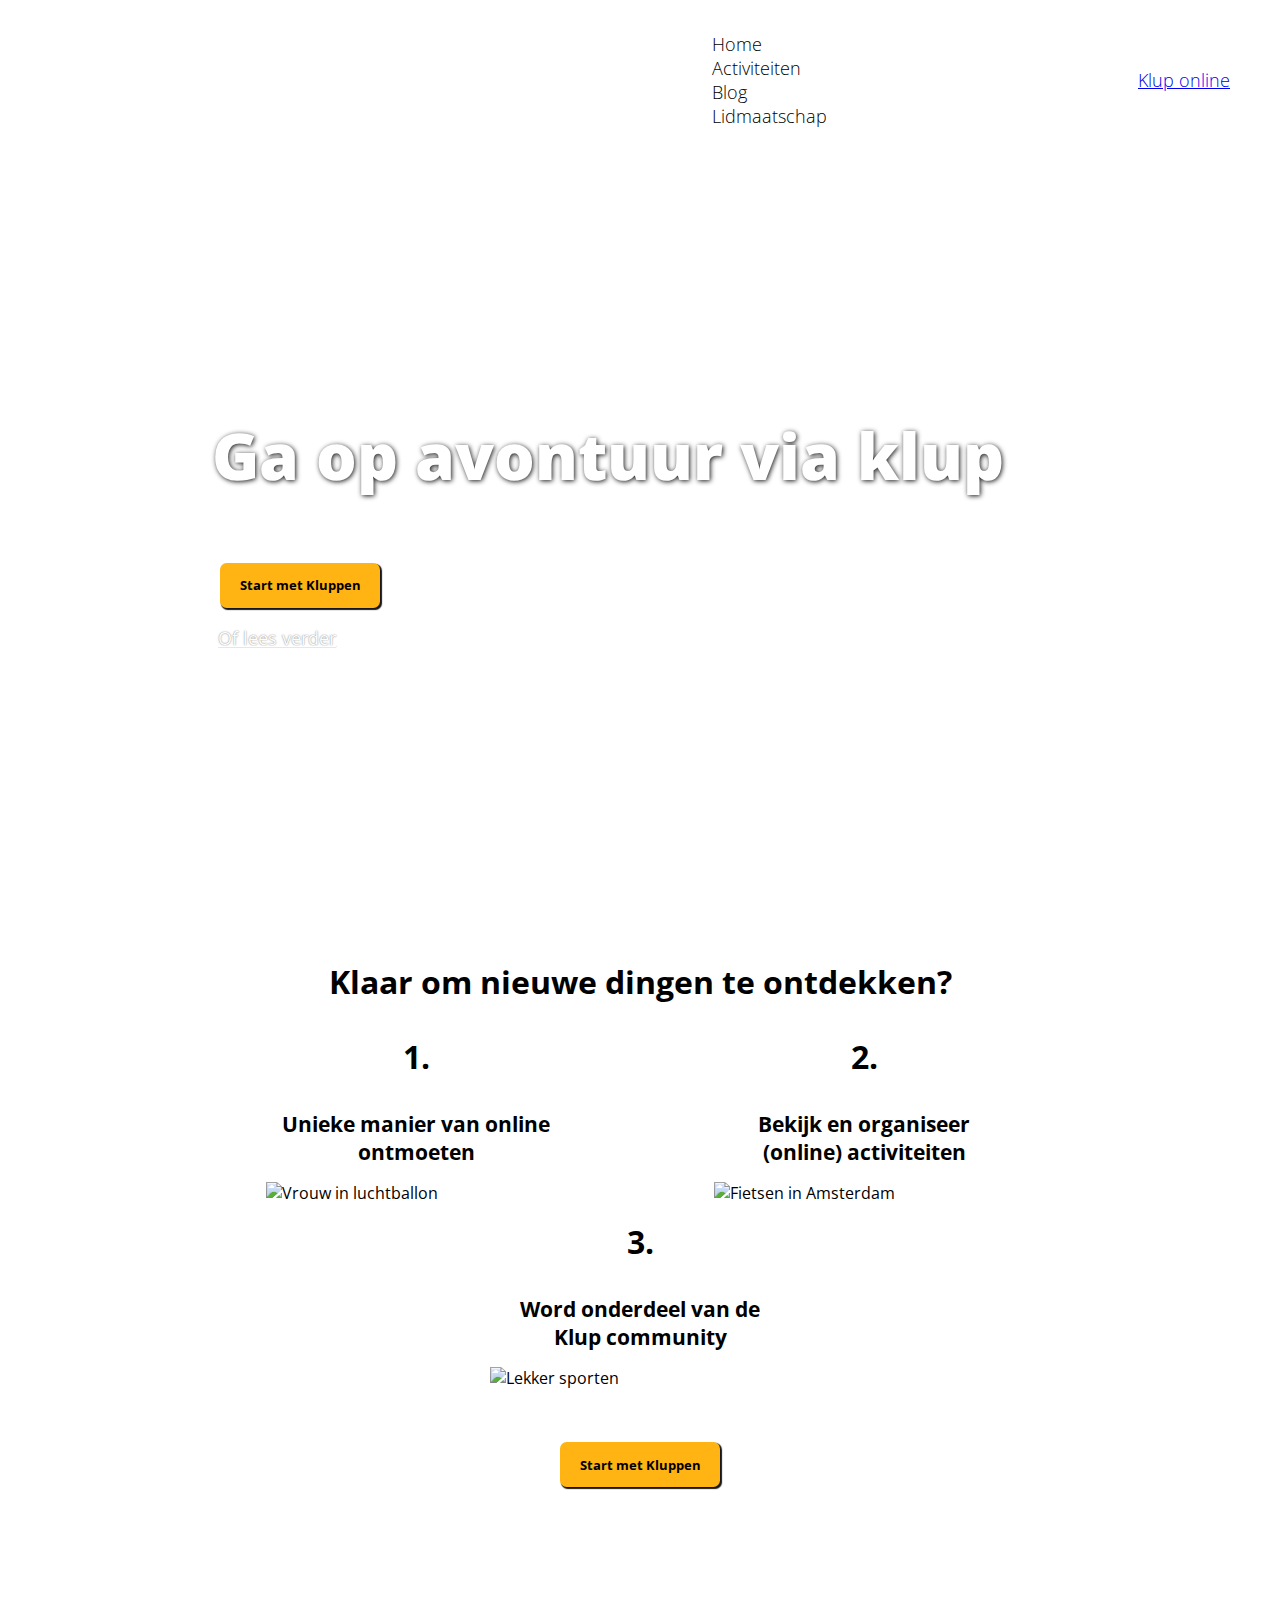
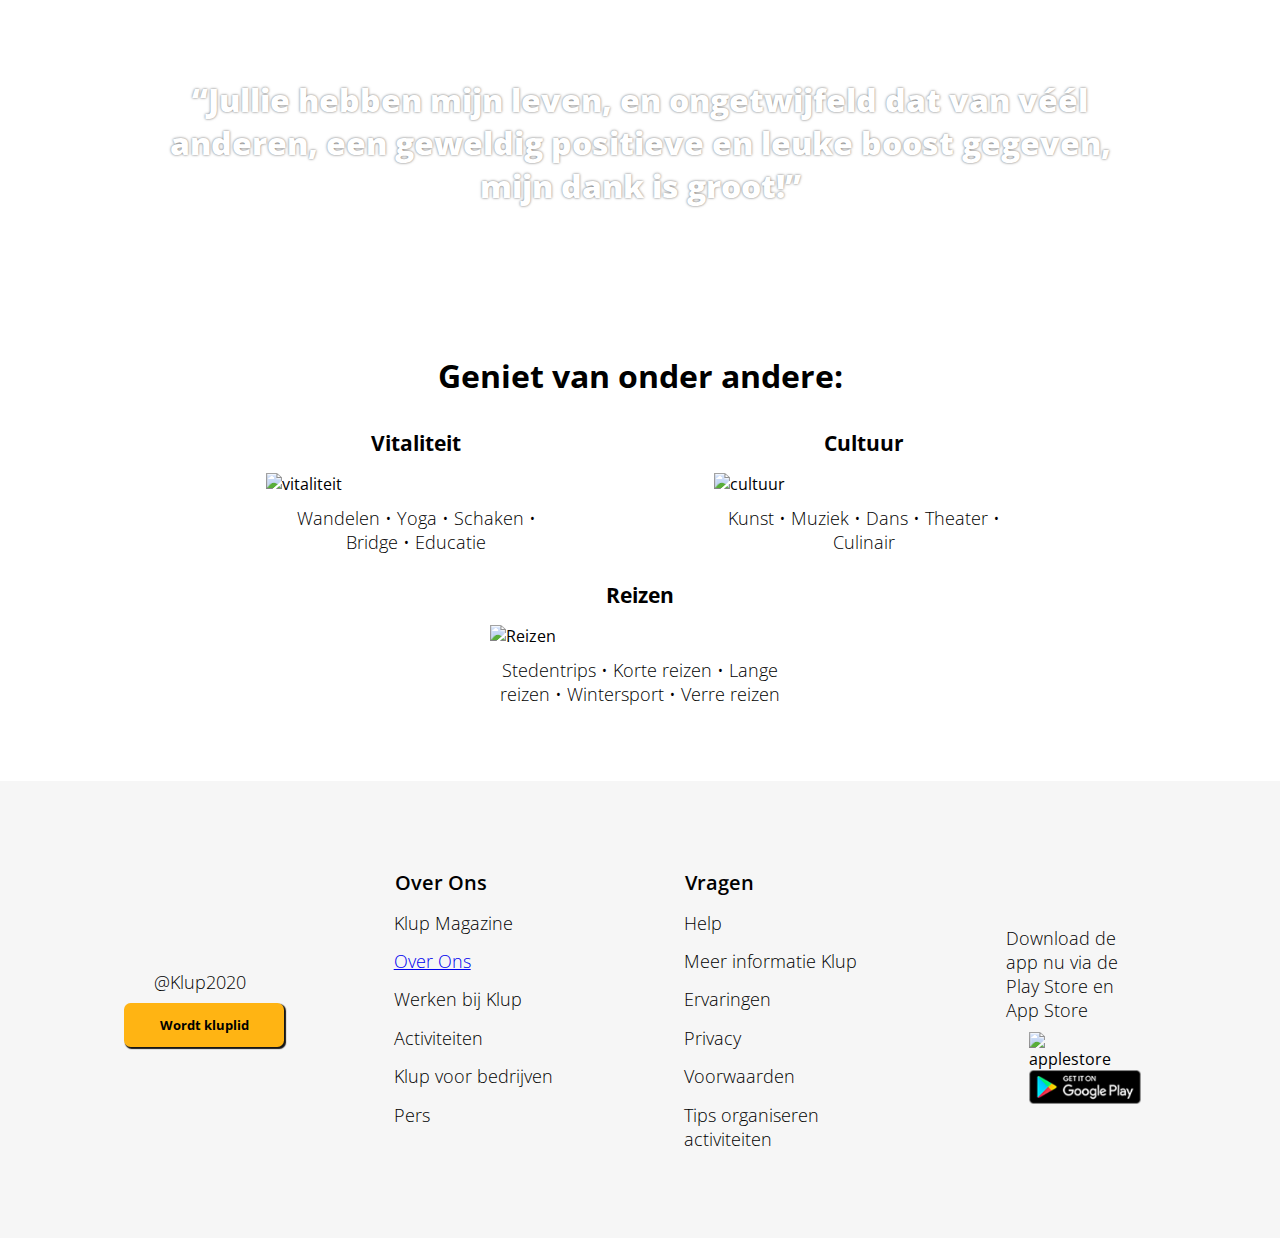
==== commit 965d4b82: "Add files via upload" ====
--- a/index.html
+++ b/index.html
@@ -17,13 +17,15 @@
     <!-- NAVIGATIEBALK -->
     <header> 
         <nav>
-            <a href="javascript:void(0)"><img src="images/ICONS/menu-24px.svg" alt="burgermenu"></a>
-            <div>
+            <a><img src="images/ICONS/menu-24px.svg" alt="burgermenu"></a>
+            <a href="index.html"><img src="/images/Klup_Logo_Blauw_Zonder_Cirkel.png" alt="Home"></a>
+            <ul>
+                <li><a> Home</a></li>
                 <li><a> Activiteiten</a></li>
                 <li><a> Blog</a></li>
                 <li><a> Lidmaatschap</a></li>
-            </div>
-            <li><a href="aanmelden.html"><button> Klup online</button></a></li>
+            </ul>
+            <a href="aanmelden.html"> Klup online</a>
         </nav>
     </header>
 
@@ -98,7 +100,7 @@
                     <p>@Klup2020</p>
                 </li>
                 <li>
-                    <button >Wordt kluplid</button>
+                    <button>Wordt kluplid</button>
                 </li>
             </ul>
             <ul>
--- a/styles/style.css
+++ b/styles/style.css
@@ -26,7 +26,7 @@
   }
 
   .showMenu {
-    background-color: #0065bb;
+    background-color: #f6f6f6;
     position: fixed;
     top:0 ;
     width: 100%;
@@ -39,14 +39,18 @@
   }
 
   header li a {
-    color: white;
+    color: #0065bb;
     font-size: 2em;
     text-transform: uppercase;
-    font-weight: 400;
+    font-weight: 300;
+  }
+
+  header div {
+    margin-top: 45%;
   }
 
   header li {
-    margin: 5em auto;
+    padding: 1em;
     display: none;
   }
 
@@ -81,7 +85,7 @@
     display: flex;
     align-items: center;
     justify-content: space-between; 
-    max-width: 90%;
+    max-width: 95%;
     margin: 1em auto;
   }
 
@@ -99,32 +103,21 @@
   header nav img {
     display: none;
   }
-
-  header button {
-    background-color: #0065bb;
-    padding: 1.1em;
-    border-radius: .5em;
-    border: none;
-    padding: 1em;
-
-    color: white;
-    font-weight: 700;
-    text-align: center;
-    text-decoration: none;
-  }
 }
 
 /**********************/
 /* LAYOUT VAN BUTTONS */
 /**********************/
 button {
-  background-color: #0065bb;
+  background-color: #ffb413;
   padding: 1.1em;
   border-radius: .5em;
   border: none;
   padding: 1em;
-
-  color: white;
+  box-shadow: .09em .09em .08em #161616;
+  width: 12em;
+
+  color: #000000;
   font-weight: 700;
   text-align: center;
   text-decoration: none;
@@ -154,7 +147,7 @@
 /*****************/
 
 h2 {
-  font-size: 3em;
+  font-size: 2em;
   font-weight: 900;
 }
 
@@ -183,6 +176,7 @@
 
 p {
   font-size: 18px;
+  line-height: 1.5rem;
   font-weight: 300;
   Padding: 1rem;
   }
@@ -206,7 +200,7 @@
 }
 
 a:focus {
-  background-color: #ffd16d;
+  background-color: #f6f6f6;
   text-decoration: underline;
 }
 
@@ -300,7 +294,7 @@
 .html article img {
   margin: auto;
   display: flex;
-  width: 100%;
+  width: 80%;
 }
 
 .html section article {
@@ -334,6 +328,10 @@
     width: 100%;
     text-align: center;
   }
+
+  .html article img {
+    width: 90%
+  }
 }
 
 @media (min-width: 900px){
@@ -347,15 +345,20 @@
   .html section article {
     width: 100vw;
   }
+  .html article img {
+    width: 100%
+  }
 }
 @media (min-width: 1150px){
   .html section:nth-child(2),section:nth-child(4) {
     max-width: 70%;
     margin: auto;
   }
+  .html article {
+    max-width: 300px;
+  }
 }
   
- 
   @keyframes ontdek {
     0% {
       transform: scale(1);
@@ -373,37 +376,34 @@
     animation-iteration-count: 2;
   }
 
-
-
-
 /*****************/
 /* QUOTE SECTION */
 /*****************/
-
 .html section:nth-child(3) { 
-  background-image: url("/images/Ebikes.JPG");
+  background-image: url("../images/Ebikes.png");
   background-size: cover;
   height: 30vh;
   background-position: center;
-  opacity: .7;
 } 
 
 .html section:nth-child(3) p{
     text-align: center;
     color: #ffffff;
     text-shadow: .009em .009em .08em #666666;
-    font-size: 1em;
+    font-size: 1.3em;
     font-weight: 800;
-    margin: 2em auto;
+    margin: 1em auto;
     
 }
 
 @media (min-width: 415px) {
   .html section:nth-child(3) p{
+    padding-top: 3%;
     text-align: center;
     color: #ffffff;
     text-shadow: .009em .009em .08em #666666;
     font-size: 1.5em;
+    line-height: normal;
     font-weight: 800;
     width: 80%;
     margin: 1.1em auto;  
@@ -424,7 +424,7 @@
 /*************************/
 
 .overOns section:nth-child(1) {
-  background-image: url(https://kluppen.nl/wp-content/uploads/2020/09/Klup-Team-Over-Ons.png.jpg);
+  background-image: url('/images/OverOns/Klup-Team-Over-Ons.png');
   background-size: cover;
   background-position: center;
   height: 70vh;
@@ -465,12 +465,17 @@
 /***********************/
 /* KLUPVERHAAL SECTION */
 /***********************/
+.overOns section:nth-child(2) {
+  padding-top: 2em;
+} 
 
 @media (min-width: 415px) {
   .overOns section:nth-child(2) {
     display: flex;
     flex-direction: column;
     flex-wrap: wrap;
+    max-width: 90%;
+    margin: auto;
   } 
 }
 
@@ -483,7 +488,7 @@
 
 @media (min-width: 1080px) {
   .overOns section:nth-child(2) {
-    max-width: 90%;
+    max-width: 70%; 
   }
 }
 /******************************/
@@ -494,6 +499,7 @@
   flex-direction: column;
   width: 90%;
   margin: 0 auto;
+  padding-top: 2em; padding-bottom: 4em;
 }
 .overOns section:nth-child(3) article {
   text-align: center;
@@ -503,7 +509,7 @@
   padding: .5em;
 }
 .overOns section:nth-child(3) img {
-  max-width: 100%;
+  max-width: 90%;
   height: 300px;
   object-fit: cover;
 }
@@ -535,7 +541,7 @@
     margin: 4em auto;
   }
   .overOns section:nth-child(3) article p {
-    width: 100%;
+    width: 80%;
   }
 }
 /*****************/
@@ -544,7 +550,7 @@
 
 .overOns main div{
   background-color: #ffb413;
-  padding: 4em;
+  padding: 2em;
 }
 
 .overOns div h3 {
@@ -579,6 +585,9 @@
 /*********************/
 /* TEAMLEDEN SECTION */
 /*********************/
+.overOns section:nth-child(5) {
+  padding-top: 2em; padding-bottom: 3em;
+}
 .overOns section:nth-child(5) article{
   text-align: center;
   margin: 1em auto;
@@ -604,9 +613,10 @@
 @media (min-width: 1080px) {
   .overOns section:nth-child(5) {
     width: 80%;
+    padding-top: 4em; padding-bottom: 5em;
   }
   .overOns section:nth-child(5) article p {
-    width: 100%;
+    width: 80%;
   }
 }
 
@@ -703,7 +713,7 @@
 
 footer {
   background-color: #f6f6f6;
-  padding-top: 1em; padding-bottom: 1em;
+  padding-top: 4em; padding-bottom: 4em;
 }
 
 .logo {
@@ -711,7 +721,7 @@
   background-size: cover;
   height: 100px;
   width: 100px;
-  margin: 0 auto;
+  margin: 0 4em;
 }
 
 footer div ul {
@@ -720,30 +730,31 @@
   padding-left: 0;
 }
 
-footer div ul li p:first-child {
-  margin: 0;
-  padding-top: 0;
+footer div ul:nth-child(1) li p {
+  margin: 0 ;
+  padding-top: 0.5em;
+  padding-left: 1.8em;
 }
 
 .html footer button {
-  background-color: #ffb413;
-  color: #000000;
-  padding: 1.1em;
   border: none;
-  box-shadow: .09em .09em .08em #161616;
 }
 
 .overOns footer button {
   background-color: #ffb413;
   border: none;
-  
+  margin: 0;
 }
 
 footer div ul li {
   display: flex;
-  justify-content: space-around;
+  justify-content: flex-start;
   flex-wrap: wrap;
-  
+  padding: 0 2rem;
+}
+
+footer div ul li img {
+  max-width: 7rem;
 }
 
 footer div ul li:nth-child(1) a{ 
@@ -752,12 +763,11 @@
 }
 
 footer div ul li a {
-  padding: .2em;
+  padding: .4em;
 }
 
 footer div ul li p {
-  padding: 1.5em;
-  text-align: center;
+  text-align: left;
 
 }
 
@@ -793,17 +803,22 @@
     justify-content: flex-start;
     margin-left: 2em;
     max-width: 80%;
+    padding: 0;
   }
   footer div ul:nth-child(1) {
-    display: block;
-    margin: auto;
-    margin-left: 2em;
-  }
-  footer div ul:nth-child(1) li:nth-child(1) {
-    margin-left: 2.5em;
-  }
-  footer div ul:nth-child(1) p{
-    padding: 1em 0;
+    display: flex;
+    align-items: center;
+  }
+
+  footer div ul:nth-child(1) li{
+    align-items: center;
+    max-width: 80%;
+    margin: 0 auto;
+  }
+
+  footer div ul:nth-child(1) li p {
+    margin: 0 ;
+    padding-left: 0;
   }
 
   footer ul:nth-child(4) {
@@ -815,7 +830,6 @@
   footer ul:nth-child(4) li {
     margin-left: 0;
   }
-
 }
 
 /* LAPTOP */
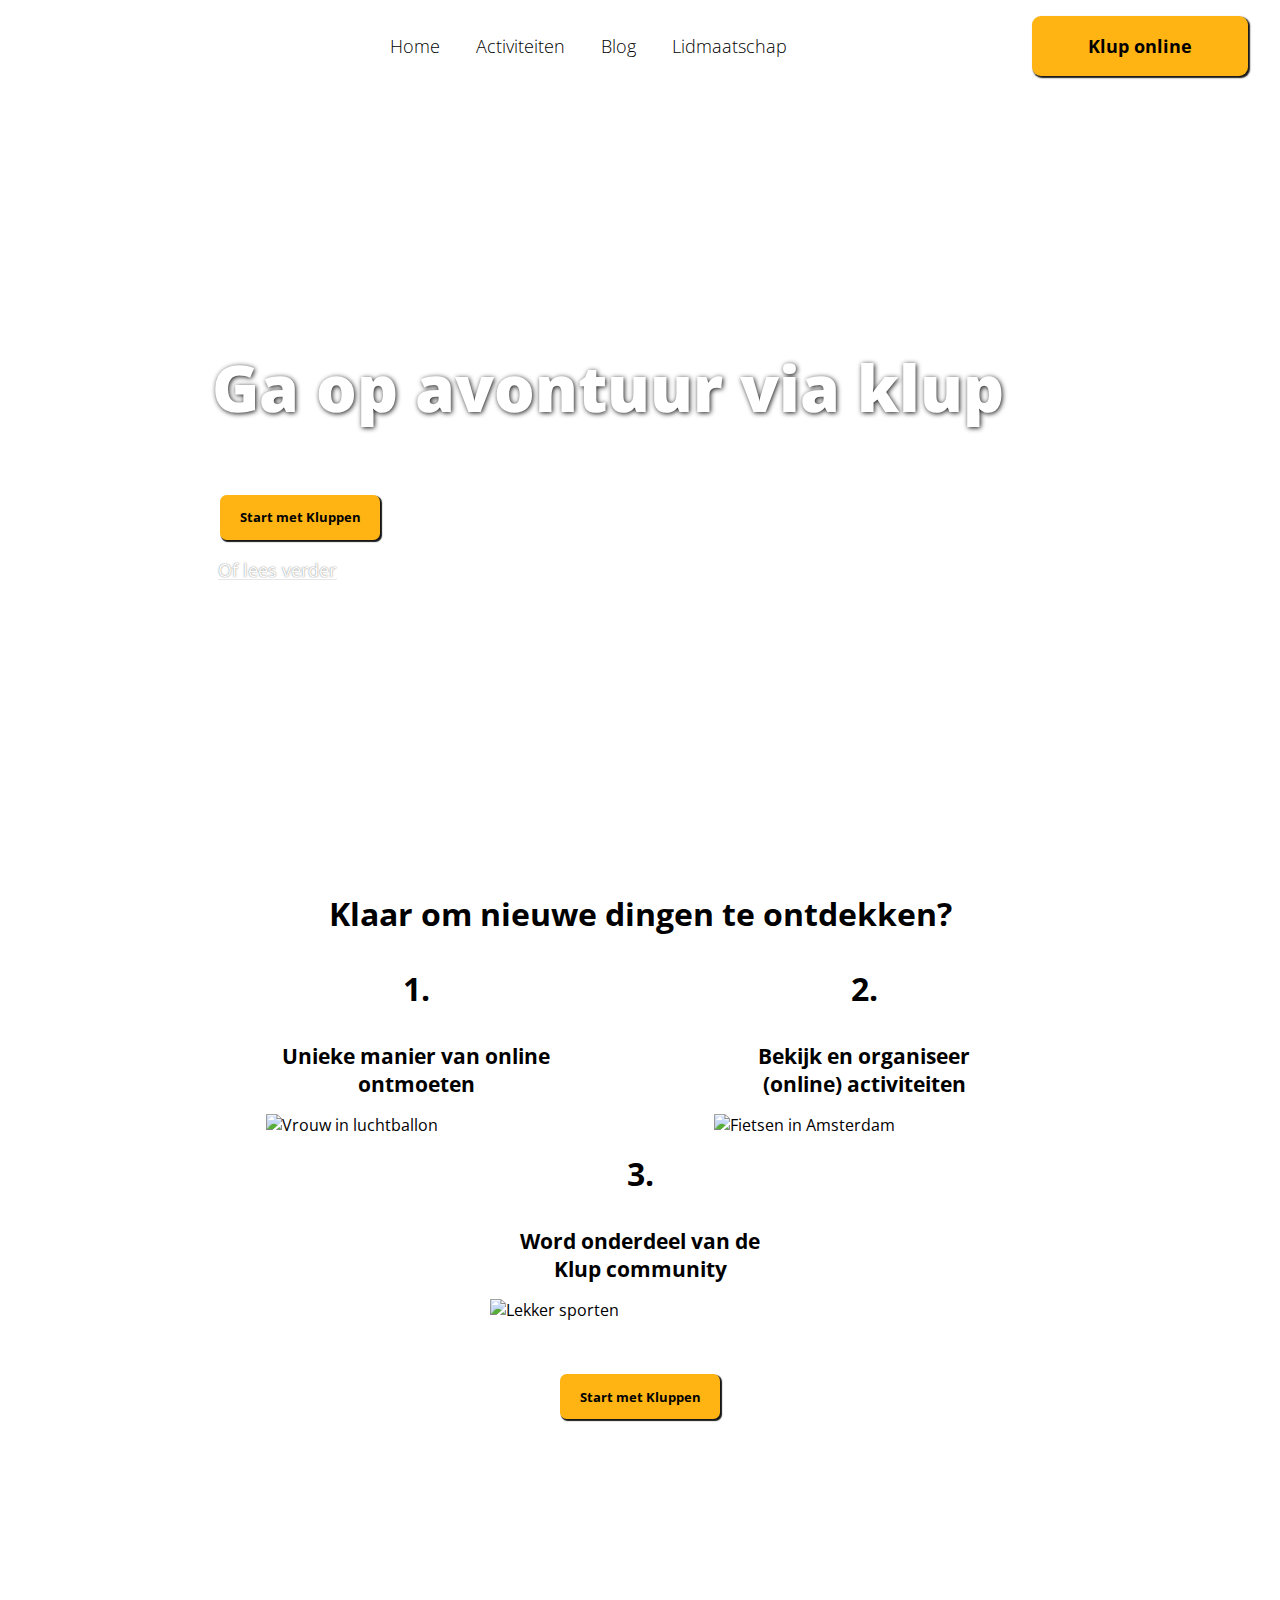
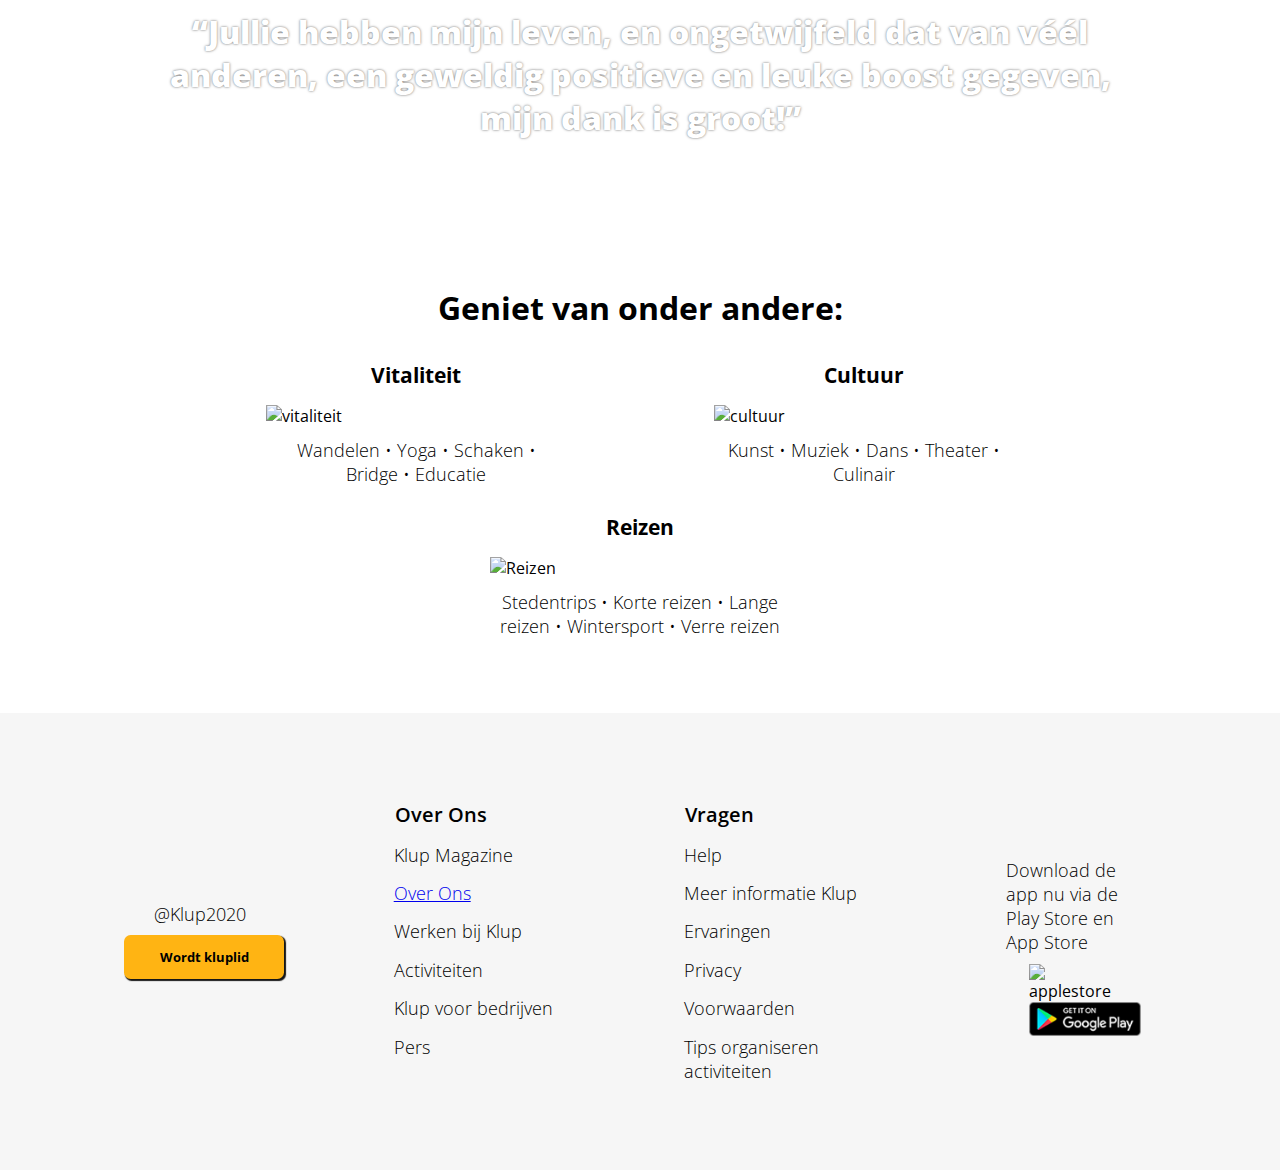
==== commit 2fda6be7: "Add files via upload" ====
--- a/index.html
+++ b/index.html
@@ -18,14 +18,14 @@
     <header> 
         <nav>
             <a><img src="images/ICONS/menu-24px.svg" alt="burgermenu"></a>
-            <a href="index.html"><img src="/images/Klup_Logo_Blauw_Zonder_Cirkel.png" alt="Home"></a>
+            <a href="index.html"><img src="images/Klup_Logo_Blauw_Zonder_Cirkel.png" alt="Home"></a>
             <ul>
                 <li><a> Home</a></li>
                 <li><a> Activiteiten</a></li>
                 <li><a> Blog</a></li>
                 <li><a> Lidmaatschap</a></li>
             </ul>
-            <a href="aanmelden.html"> Klup online</a>
+            <a class="hide klup_btn" href="aanmelden.html"> Klup online</a>
         </nav>
     </header>
 
--- a/styles/style.css
+++ b/styles/style.css
@@ -16,13 +16,17 @@
 
 
 @media (max-width: 545px) {
-  
   header nav{
+    background-color: #f6f6f6;
     position: fixed;
     top:0 ;
     width: 100%;
+    height: 3em;
     text-align: center;
-    transform: translateX(0%); /* dit moet nog -100 worden, maar dan zie ik niets */
+  }
+
+  header li a, header nav>a:last-of-type{
+    display: none;
   }
 
   .showMenu {
@@ -34,42 +38,39 @@
     text-align: center;
   }
 
-  .showMenu li {
+  .showMenu li a{
     display: block;
-  }
-
-  header li a {
     color: #0065bb;
-    font-size: 2em;
+    font-size: 1.5em;
     text-transform: uppercase;
     font-weight: 300;
-  }
-
-  header div {
+    padding: 1em;
+  }
+
+  .showMenu header nav>a:last-of-type {
+    display: block;
+  }
+
+  header ul {
     margin-top: 45%;
-  }
-
-  header li {
-    padding: 1em;
-    display: none;
-  }
-
-  header button:nth-child(1){
-    background-color: #ffb413;
-    color: #000000;
-    height: 3em;
-    font-size: 0.7em;
-    box-shadow: #181818c0 0.1em 0.1em;
-  }
-
-  header>nav>a {
+    padding-left: 0;
+  }
+
+  header>nav>a:first-of-type{
     position: absolute;
-    padding: 1em;
+    padding: 0.4em;
     top: 0;
     right: 0;
     width: 4em;
   }
 
+  header>nav>a:nth-child(2){
+    position: absolute;
+    padding: 0.4em;
+    top: 0;
+    left: 0;
+    width: 4em;
+  }
   header>nav>a:focus {
     background: none;
   }
@@ -89,7 +90,7 @@
     margin: 1em auto;
   }
 
-  header nav div {
+  header nav ul {
     display: flex; /* Zet de navigatie elementen naast elkaar */
     margin: auto; /* Zorgt ervoor dat er ruimte om deze elementen komt, waardoor de blauwe button naar rechts verschuift */
   }
@@ -108,6 +109,21 @@
 /**********************/
 /* LAYOUT VAN BUTTONS */
 /**********************/
+header nav>a:last-of-type{
+  background-color: #ffb413;
+  padding: 1em;
+  border-radius: .5em;
+  border: none;
+  box-shadow: .09em .09em .08em #161616;
+  width: 12em;
+
+  color: #000000;
+  font-weight: 700;
+  text-align: center;
+  text-decoration: none;
+  cursor: pointer;
+}
+
 button {
   background-color: #ffb413;
   padding: 1.1em;
@@ -424,7 +440,7 @@
 /*************************/
 
 .overOns section:nth-child(1) {
-  background-image: url('/images/OverOns/Klup-Team-Over-Ons.png');
+  background-image: url('../images/OverOns/Klup-Team-Over-Ons.png');
   background-size: cover;
   background-position: center;
   height: 70vh;
